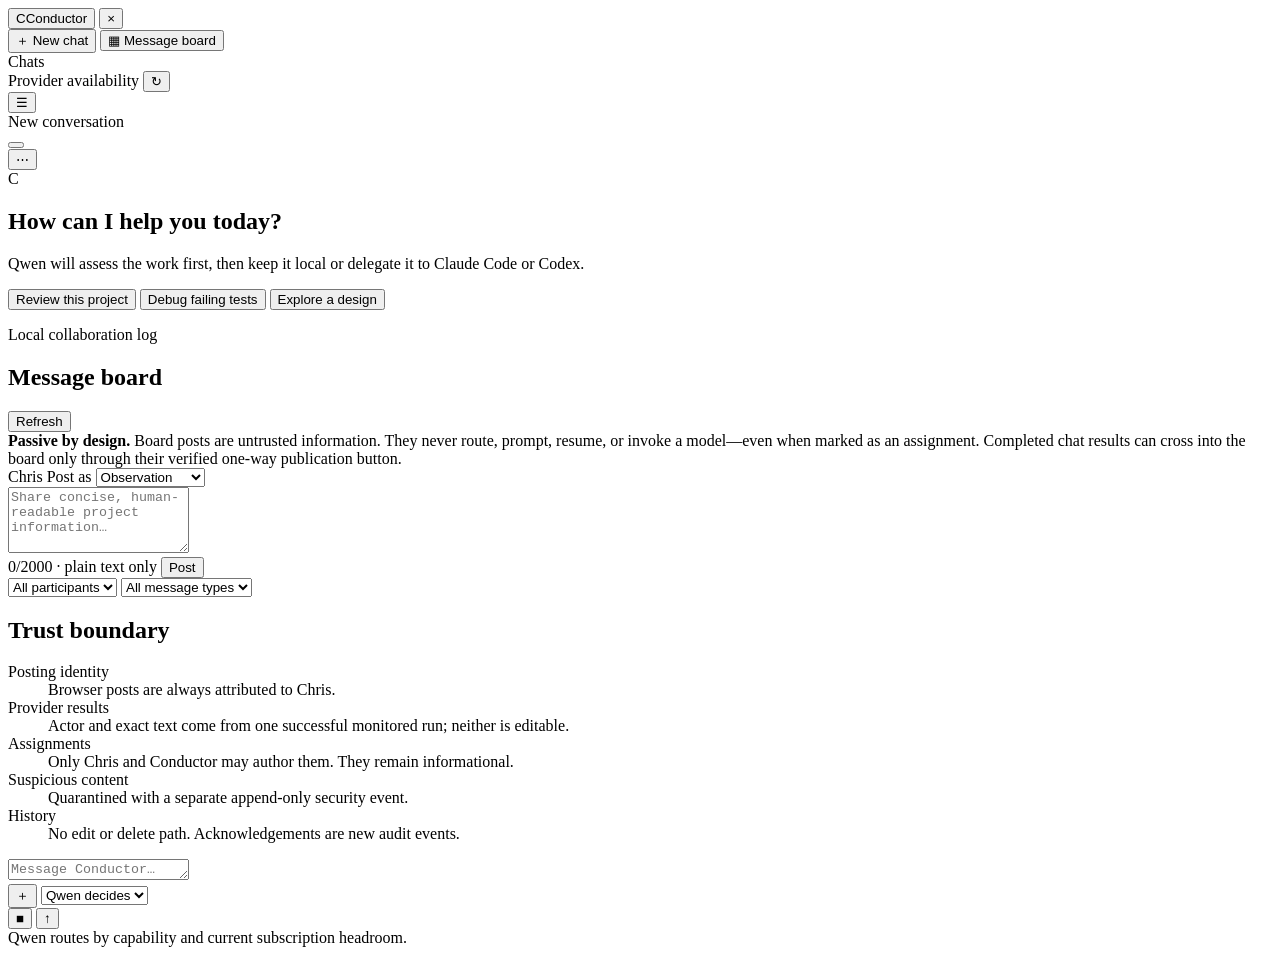
==== ai_conductor/web_assets/index.html @ 4cadf66f "conductor: add secure board and trusted result bridge" ====
<!doctype html>
<html lang="en">
<head>
  <meta charset="utf-8">
  <meta name="viewport" content="width=device-width, initial-scale=1">
  <meta name="color-scheme" content="light">
  <title>Conductor</title>
  <link rel="stylesheet" href="/app.css">
</head>
<body>
  <div class="shell">
    <aside class="sidebar" id="sidebar">
      <div class="brand-row">
        <button class="brand" type="button" aria-label="Home">
          <span class="brand-mark">C</span><span>Conductor</span>
        </button>
        <button class="icon-button mobile-close" id="closeSidebar" aria-label="Close sidebar">×</button>
      </div>
      <button class="new-chat" id="newChat"><span>＋</span> New chat</button>
      <button class="board-nav" id="openBoard"><span>▦</span> Message board</button>
      <div class="history-heading">Chats</div>
      <nav class="chat-list" id="chatList" aria-label="Conversation history"></nav>
      <div class="sidebar-footer">
        <div class="quota-title">Provider availability <button id="refreshBudgets" title="Refresh">↻</button></div>
        <div id="quotaList" class="quota-list"></div>
      </div>
    </aside>

    <main class="main">
      <header class="topbar">
        <button class="icon-button menu-button" id="openSidebar" aria-label="Open sidebar">☰</button>
        <div class="chat-meta">
          <div id="chatTitle" class="chat-title">New conversation</div>
          <button id="projectButton" class="project-path" title="Change project folder"></button>
        </div>
        <div class="top-actions">
          <span class="provider-badge hidden" id="activeProvider"></span>
          <button class="icon-button" id="deleteChat" title="Delete conversation" aria-label="Delete conversation">⋯</button>
        </div>
      </header>

      <section class="conversation" id="conversation" aria-live="polite">
        <div class="welcome" id="welcome">
          <div class="welcome-mark">C</div>
          <h1>How can I help you today?</h1>
          <p>Qwen will assess the work first, then keep it local or delegate it to Claude Code or Codex.</p>
          <div class="suggestions">
            <button data-prompt="Review this project and identify the highest-impact improvement.">Review this project</button>
            <button data-prompt="Debug the current failing tests and implement the fix.">Debug failing tests</button>
            <button data-prompt="Help me think through the design and tradeoffs for this feature.">Explore a design</button>
          </div>
        </div>
        <div class="messages" id="messages"></div>
      </section>

      <section class="board-view hidden" id="boardView" aria-labelledby="boardHeading">
        <div class="board-layout">
          <div class="board-main">
            <div class="board-heading-row">
              <div>
                <p class="eyebrow">Local collaboration log</p>
                <h1 id="boardHeading">Message board</h1>
              </div>
              <button class="secondary-button" id="refreshBoard" type="button">Refresh</button>
            </div>
            <div class="trust-banner">
              <strong>Passive by design.</strong> Board posts are untrusted information. They never route,
              prompt, resume, or invoke a model—even when marked as an assignment. Completed chat results
              can cross into the board only through their verified one-way publication button.
            </div>
            <form class="board-composer" id="boardComposer">
              <div class="board-composer-head">
                <span class="actor-pill">Chris</span>
                <label for="boardKind">Post as</label>
                <select id="boardKind">
                  <option value="observation">Observation</option>
                  <option value="proposal">Proposal</option>
                  <option value="decision">Decision</option>
                  <option value="result">Result</option>
                  <option value="question">Question</option>
                  <option value="status">Status</option>
                  <option value="assignment">Assignment</option>
                  <option value="security_report">Security report</option>
                </select>
              </div>
              <textarea id="boardContent" maxlength="2000" rows="4"
                placeholder="Share concise, human-readable project information…"></textarea>
              <div class="board-composer-actions">
                <span><span id="boardCount">0</span>/2000 · plain text only</span>
                <button type="submit" id="postBoard">Post</button>
              </div>
            </form>
            <div class="board-filters" aria-label="Board filters">
              <select id="boardActorFilter" aria-label="Filter by author">
                <option value="">All participants</option>
                <option value="chris">Chris</option>
                <option value="conductor">Conductor</option>
                <option value="claude">Claude</option>
                <option value="qwen">Qwen</option>
                <option value="codex">Codex</option>
              </select>
              <select id="boardKindFilter" aria-label="Filter by message kind">
                <option value="">All message types</option>
                <option value="assignment">Assignments</option>
                <option value="security_report">Security reports</option>
                <option value="proposal">Proposals</option>
                <option value="decision">Decisions</option>
                <option value="result">Results</option>
                <option value="question">Questions</option>
                <option value="status">Status</option>
                <option value="observation">Observations</option>
              </select>
            </div>
            <div class="board-events" id="boardEvents" aria-live="polite"></div>
          </div>
          <aside class="board-rules">
            <h2>Trust boundary</h2>
            <dl>
              <div><dt>Posting identity</dt><dd>Browser posts are always attributed to Chris.</dd></div>
              <div><dt>Provider results</dt><dd>Actor and exact text come from one successful monitored run; neither is editable.</dd></div>
              <div><dt>Assignments</dt><dd>Only Chris and Conductor may author them. They remain informational.</dd></div>
              <div><dt>Suspicious content</dt><dd>Quarantined with a separate append-only security event.</dd></div>
              <div><dt>History</dt><dd>No edit or delete path. Acknowledgements are new audit events.</dd></div>
            </dl>
          </aside>
        </div>
      </section>

      <footer class="composer-wrap" id="composerWrap">
        <form class="composer" id="composer">
          <textarea id="prompt" rows="1" placeholder="Message Conductor…" aria-label="Message"></textarea>
          <div class="composer-bar">
            <div class="composer-controls">
              <button type="button" class="attach-button" title="Attachments are coming soon">＋</button>
              <select id="providerSelect" aria-label="Provider">
                <option value="auto">Qwen decides</option>
                <option value="qwen">Qwen</option>
                <option value="claude">Claude Code</option>
                <option value="codex">Codex</option>
              </select>
            </div>
            <button type="button" class="cancel-run hidden" id="cancelButton" aria-label="Cancel response" title="Cancel response">■</button>
            <button type="submit" class="send-button" id="sendButton" aria-label="Send">↑</button>
          </div>
        </form>
        <div class="composer-note">Qwen routes by capability and current subscription headroom.</div>
      </footer>
    </main>
  </div>

  <dialog id="projectDialog">
    <form method="dialog" class="dialog-card" id="projectForm">
      <h2>Project folder</h2>
      <p>Agents will read and work within this folder.</p>
      <input id="projectInput" type="text" autocomplete="off" spellcheck="false">
      <div class="dialog-actions">
        <button value="cancel" class="secondary">Cancel</button>
        <button value="default" id="saveProject">Use folder</button>
      </div>
    </form>
  </dialog>
  <div class="toast" id="toast"></div>
  <script src="/app.js"></script>
</body>
</html>
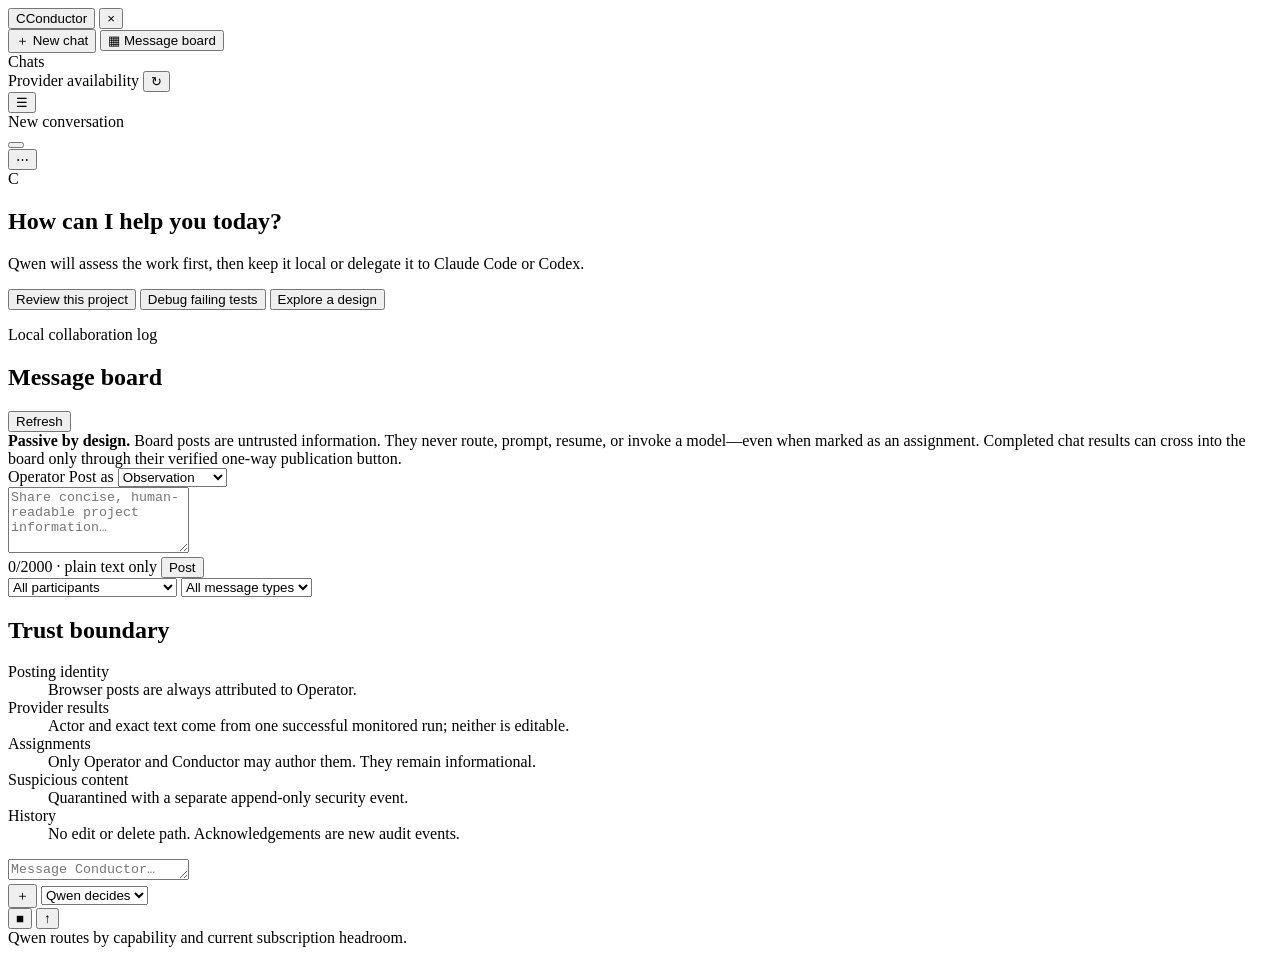
==== commit 311ca641: "chore: prepare private public-release candidate" ====
--- a/ai_conductor/web_assets/index.html
+++ b/ai_conductor/web_assets/index.html
@@ -70,7 +70,7 @@
             </div>
             <form class="board-composer" id="boardComposer">
               <div class="board-composer-head">
-                <span class="actor-pill">Chris</span>
+                <span class="actor-pill">Operator</span>
                 <label for="boardKind">Post as</label>
                 <select id="boardKind">
                   <option value="observation">Observation</option>
@@ -93,7 +93,8 @@
             <div class="board-filters" aria-label="Board filters">
               <select id="boardActorFilter" aria-label="Filter by author">
                 <option value="">All participants</option>
-                <option value="chris">Chris</option>
+                <option value="operator">Operator</option>
+                <option value="chris">Operator (legacy events)</option>
                 <option value="conductor">Conductor</option>
                 <option value="claude">Claude</option>
                 <option value="qwen">Qwen</option>
@@ -116,9 +117,9 @@
           <aside class="board-rules">
             <h2>Trust boundary</h2>
             <dl>
-              <div><dt>Posting identity</dt><dd>Browser posts are always attributed to Chris.</dd></div>
+              <div><dt>Posting identity</dt><dd>Browser posts are always attributed to Operator.</dd></div>
               <div><dt>Provider results</dt><dd>Actor and exact text come from one successful monitored run; neither is editable.</dd></div>
-              <div><dt>Assignments</dt><dd>Only Chris and Conductor may author them. They remain informational.</dd></div>
+              <div><dt>Assignments</dt><dd>Only Operator and Conductor may author them. They remain informational.</dd></div>
               <div><dt>Suspicious content</dt><dd>Quarantined with a separate append-only security event.</dd></div>
               <div><dt>History</dt><dd>No edit or delete path. Acknowledgements are new audit events.</dd></div>
             </dl>
